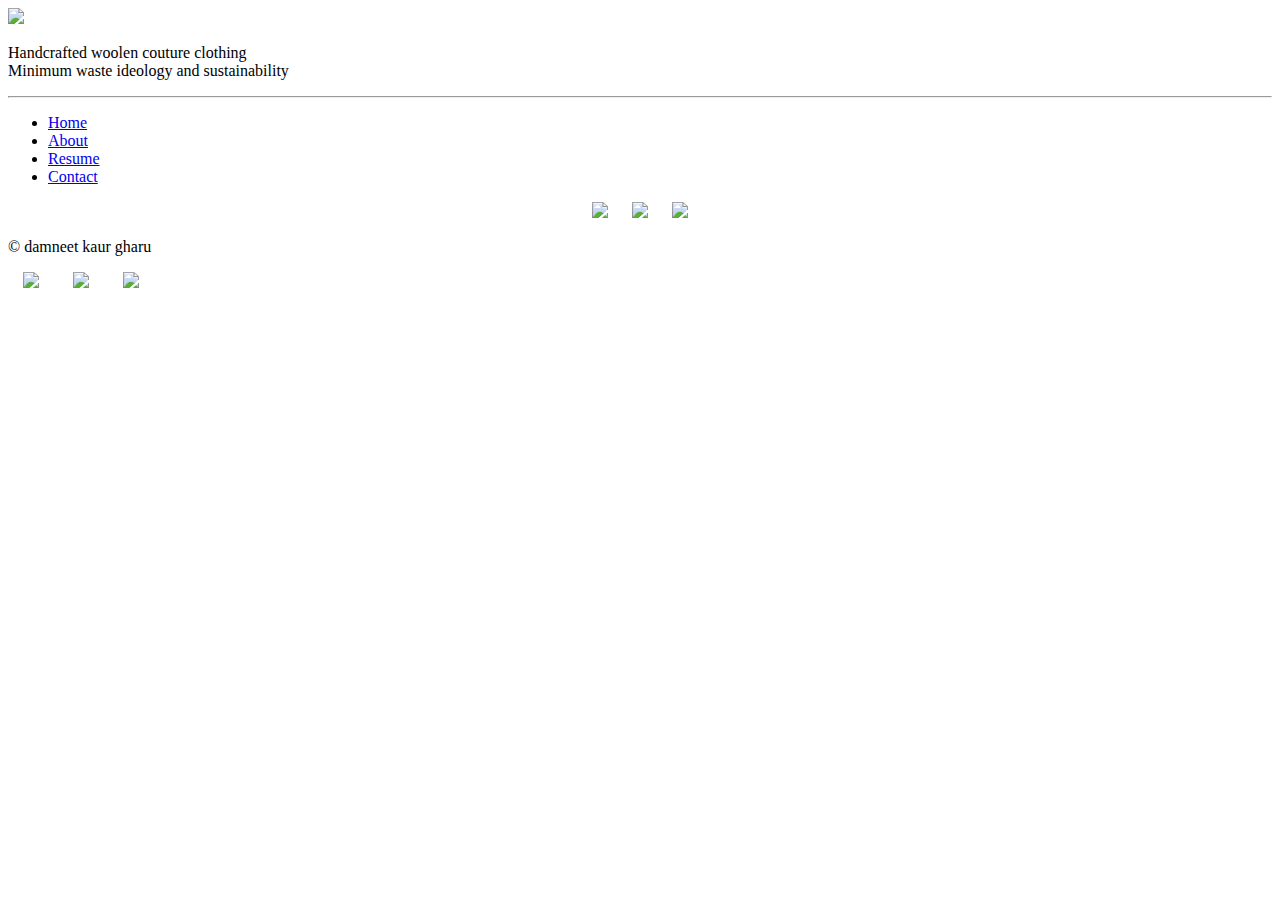
==== index.html @ c07888ac "Create index.html" ====
<!DOCTYPE html>
<html>
<head>
  
  <title>Damneet Fashion portfolio</title>
  <meta charset="utf-8"/>
  <link rel="stylesheet" type="text/css" href="main.css">
  <link href="https://fonts.googleapis.com/css?family=Advent+Pro" rel="stylesheet">
  <link href="https://fonts.googleapis.com/css?family=Roboto+Mono:300i" rel="stylesheet">
    <script src= "https://code.jquery.com/jquery-3.2.1.min.js"></script>
    <script src ="javascript.js" type= "text/javascript"></script>

</head>
<body>
    <div id="wrap">
     <div class="logo">
         <left> 
            <img src="logo2.png"/>
         </left>
        </div>
   
        <div class="textonhomepage">
        
        <p>Handcrafted woolen couture clothing<br/>
Minimum waste ideology and sustainability</p>
        </div>
        </div>
    
    
    <hr class="horizontalline" />
    
    <!--navigationbar-->
    
    <div>
        
    <ul class="nav">
        
        <li><a href="file:///Users/livethecolor/Desktop/Brackets/Index.html">Home</a></li>
        <li><a href="about.html">About</a></li>
        <li><a href="resume.html">Resume</a></li>
        <li><a href="contact.html">Contact</a></li>
    </ul>
        
    </div>

    
    <!--Images-->
    
    <div class="image">
        
          <center>


           <a href="page1.html" target="_blank"><img class="popup" src="Fashphoto/yogi1/new1.jpg" hspace="10"/></a>
    
           <a href="page2.html" target="_blank"><img class="popup" src="Fashphoto/Phi/new3.jpg" hspace="10"/></a>
            
            
           <a href="page3.html" target="_blank"><img class="popup" src="Fashphoto/yogi2/new2.jpg" hspace="10"/></a>
          
          </center>
            
          </div>
        

            
    
    <div class="footer">
        <p>&copy damneet kaur gharu</p>
        </div>
        
        <div class="navfooter">
        <a href="https://www.linkedin.com/in/damneet-gharu-57810435/" target="_blank"><img src="socialmedia/linkdin.png" height= "30" hspace="15"></a>
        
        <a href="https://www.facebook.com/damneet.kaur.gharu" target="_blank"><img src="socialmedia/facebook.png" height= "30" hspace="15"></a>
        
        <a href="https://www.instagram.com/damneetkaur/" target="_blank"><img src="socialmedia/insta.png" height= "30" hspace="15"></a>
            </div>

    
    </body>
</html>
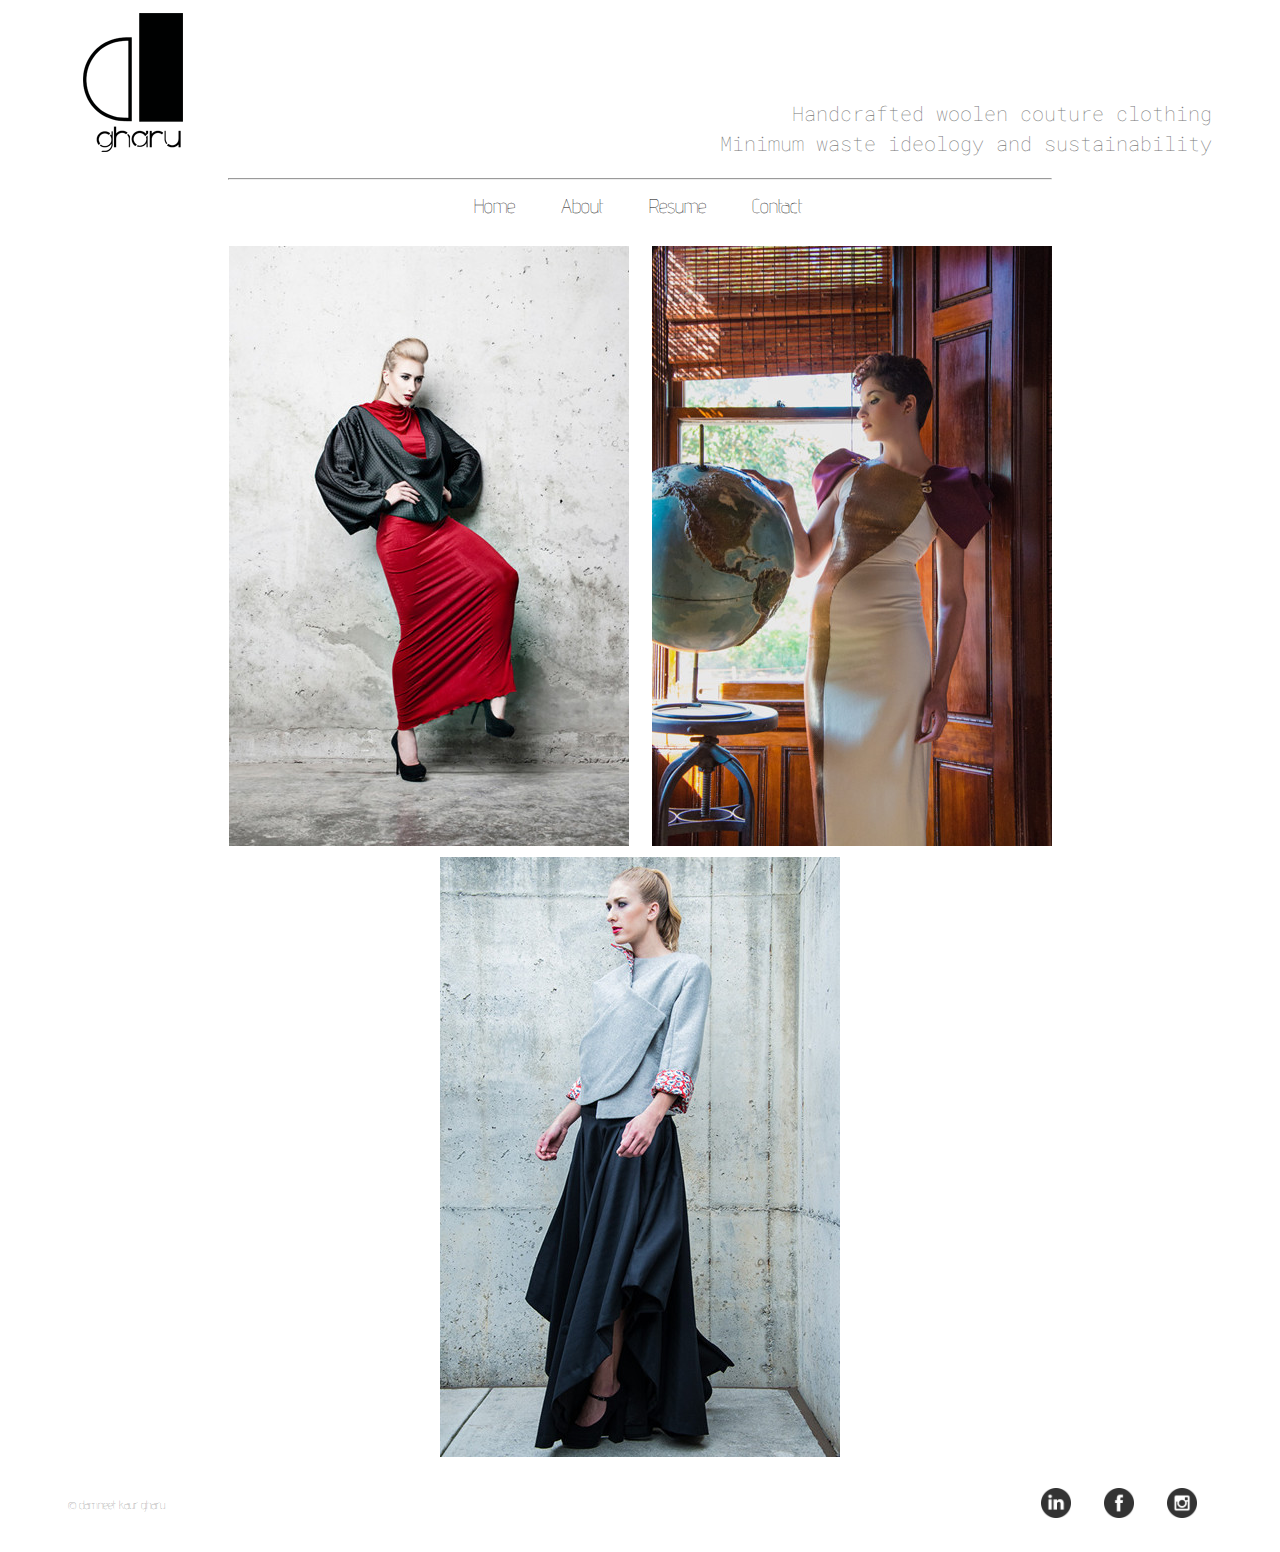
==== commit e77e70e7: "Update index.html" ====
--- a/index.html
+++ b/index.html
@@ -35,7 +35,7 @@
         
     <ul class="nav">
         
-        <li><a href="file:///Users/livethecolor/Desktop/Brackets/Index.html">Home</a></li>
+        <li><a href="index.html">Home</a></li>
         <li><a href="about.html">About</a></li>
         <li><a href="resume.html">Resume</a></li>
         <li><a href="contact.html">Contact</a></li>
--- a/main.css
+++ b/main.css
@@ -0,0 +1,382 @@
+body {
+ 
+    
+  
+}
+
+.logo{
+    padding: 75px;
+    padding-bottom: 10px;
+    padding-top: 5px;
+    position:absolute;
+    
+   
+    
+  }
+
+.textonhomepage{
+    text-align: right;
+        font-family: 'Roboto Mono', monospace;
+    font-size: 20px;
+        font-style: normal;
+    padding-right: 60px;
+    float:right;
+    padding-bottom: 0;
+    padding-top: 70px;
+    
+
+    
+}
+.horizontalline {
+    border: normal;
+    width:65%;
+    
+}
+.nav {
+    font-family: 'Advent Pro', sans-serif;
+    background-color: #ffffff;
+    list-style: none;
+    text-align: center;
+    padding: 5px 10px 5px 5px; 
+    margin: 0;
+    font-size: 20px;
+    word-spacing: 2em;
+    
+    
+}
+.nav > li{
+    display: inline-block;
+    padding-right: 0 25px 0 25px;
+    
+}
+.nav> li > a {
+    text-decoration: none;
+    color: #000000;
+}
+.nav > li > a:hover{
+    color: #b5b5b5;
+    
+    
+    }
+.footer{
+    padding-top: 10px;
+    padding-left: 60px;
+    position: absolute;
+    padding-bottom: 20px;
+    
+}
+    
+.navfooter{
+    float:right;
+    padding-right: 60px; 
+    padding-top: 20px;
+    padding-bottom: 20px;
+    }    
+    
+
+.image {
+    padding-top: 20px;
+    border-radius: 8px;
+    max-width: 100%;
+    height: auto;
+   }
+
+
+.popup: hover{
+    
+    
+}
+.textpage1{
+
+    text-align: center;
+        font-family: 'Roboto Mono', monospace;
+    font-size: 15px;
+        font-style: italic;
+    padding: 180px;
+    padding-bottom: 0px;
+    padding-top: 0px;
+    
+}
+
+.textpage1 h1 {
+    font-style:normal;
+        text-align: center;
+    font-size: 20px;
+    padding: 0px;
+    color: #c91c29;
+    
+}
+.textpage2{
+
+    text-align: center;
+        font-family: 'Roboto Mono', monospace;
+    font-size: 15px;
+        font-style: italic;
+    padding: 180px;
+    padding-bottom: 0px;
+    padding-top: 0px;
+}
+.textpage2 h2 {
+    font-style:normal;
+        text-align: center;
+    font-size: 20px;
+    padding: 0px;
+    color: #bc2ea1;
+}
+.textpage3{
+
+    text-align: center;
+        font-family: 'Roboto Mono', monospace;
+    font-size: 15px;
+        font-style: italic;
+    padding: 180px;
+    padding-bottom: 0px;
+    padding-top: 0px;
+}
+    
+    .textpage3 h3 {
+    font-style:normal;
+        text-align: center;
+    font-size: 20px;
+    padding: 0px;
+    color: #c91c29;
+}
+
+   
+/* styling the about me page (image slider) */
+
+.mainslider{
+    
+    margin: 0px 300px 0px 300px;
+    overflow: auto;
+    padding: 0px 100px 0px 100px;
+
+
+}
+.slider-inner{
+    
+    position:relative;
+    overflow:hidden;
+    float:left;
+    padding: 3px;
+    border:#666 solid 1px;
+}
+
+.slider-inner img{
+    display:none;
+    
+
+}
+.slider-inner img.active{
+    display:inline-block;
+}
+
+.prev,.next{
+    float:left;
+    margin-top:230px;
+    cursor: pointer;
+}
+
+.prev{
+    position:relative;
+    margin-right:-45px;
+    z-index:100;
+
+
+}
+.next{
+    position:relative;
+    margin-left:-45px;
+    z-index:100;
+
+}
+ 
+/* contact form 
+
+.formbody {
+     
+     font-family: 'Advent Pro', sans-serif;
+     max-width:500px;
+     display: block;
+     margin: 20px auto;
+     font-size: 20px;
+     padding: 0px;
+    
+}
+.submitbutton {
+
+    color: white;
+    padding: 12px 20px;
+    border: none;
+    border-radius: 4px;
+    cursor: pointer;
+} */
+
+
+body {
+  font-family: 'Advent Pro', sans-serif;
+  font-weight: 100;
+  font-size: 12px;
+  line-height: 30px;
+  color: #777;
+
+  
+}
+
+.container {
+  max-width: 450px;
+  width: 100%;
+  margin:0px auto;
+  position: relative;
+}
+
+.contact input[type="text"],
+.contact input[type="email"],
+.contact input[type="tel"],
+.contact input[type="url"],
+.contact textarea,
+.contact button[type="submit"] {
+  font-family: 'Roboto Mono', monospace;
+}
+
+.contact {
+  
+  padding: 15px;
+  margin: 0px 0px 0px 0px;
+  
+}
+
+.contact h4 {
+  margin: 5px 0 15px;
+  display: block;
+  font-size: 30px;
+  font-weight: 400;
+
+}
+
+fieldset {
+  border: medium none !important;
+  margin: 0 0 10px;
+  min-width: 100%;
+  padding: 0;
+  width: 100%;
+}
+
+.contact input[type="text"],
+.contact input[type="email"],
+.contact input[type="tel"],
+.contact input[type="url"],
+.contact textarea {
+  width: 100%;
+  border: 1px solid #ccc;
+  background: #FFF;
+  margin: 0 0 5px;
+  padding: 10px;
+}
+
+.contact input[type="text"]:hover,
+.contact input[type="email"]:hover,
+.contact input[type="tel"]:hover,
+.contact input[type="url"]:hover,
+.contact textarea:hover {
+  -webkit-transition: border-color 0.3s ease-in-out;
+  -moz-transition: border-color 0.3s ease-in-out;
+  transition: border-color 0.3s ease-in-out;
+  border: 1px solid #aaa;
+}
+
+.contact textarea {
+  height: 100px;
+  max-width: 100%;
+  resize: none;
+}
+
+.contact button[type="submit"] {
+  cursor: pointer;
+  width: 100%;
+  border: none;
+  background: #4CAF50;
+  color: #FFF;
+  margin: 0 0 5px;
+  padding: 10px;
+  font-size: 15px;
+
+}
+
+.contact button[type="submit"]:hover {
+  background: #43A047;
+  -webkit-transition: background 0.3s ease-in-out;
+  -moz-transition: background 0.3s ease-in-out;
+  transition: background-color 0.3s ease-in-out;
+}
+
+.contact button[type="submit"]:active {
+  box-shadow: inset 0 1px 3px rgba(0, 0, 0, 0.5);
+}
+
+.contact input:focus,
+.contact textarea:focus {
+  outline: 0;
+  border: 1px solid #aaa;
+}
+
+::-webkit-input-placeholder {
+  color: #888;
+}
+
+:-moz-placeholder {
+  color: #888;
+}
+
+::-moz-placeholder {
+  color: #888;
+}
+
+:-ms-input-placeholder {
+  color: #888;
+}
+
+.contactpagetext{
+    text-align: center;
+        font-family: 'Roboto Mono', monospace;
+    font-size: 15px;
+        font-style: italic;
+    padding: 180px;
+    padding-bottom: 0px;
+    padding-top: 0px;
+}
+
+/* about page text*/
+.designprocess h1 {
+     
+    text-align: center;
+    font-size: 20px;
+    padding: 0px;
+    color: #c91c29;
+    font-family: 'Roboto Mono', monospace;
+
+}
+.designprocess   {
+    
+    
+    text-align: center;
+        font-family: 'Roboto Mono', monospace;
+    font-size: 15px;
+        font-style: italic;
+    padding: 180px;
+    padding-bottom: 0px;
+    padding-top: 0px;
+   
+    
+}
+.resumeimage{
+  padding: 50px 0px 0px 0px;
+}
+
+
+
+
+    
+
+
+
